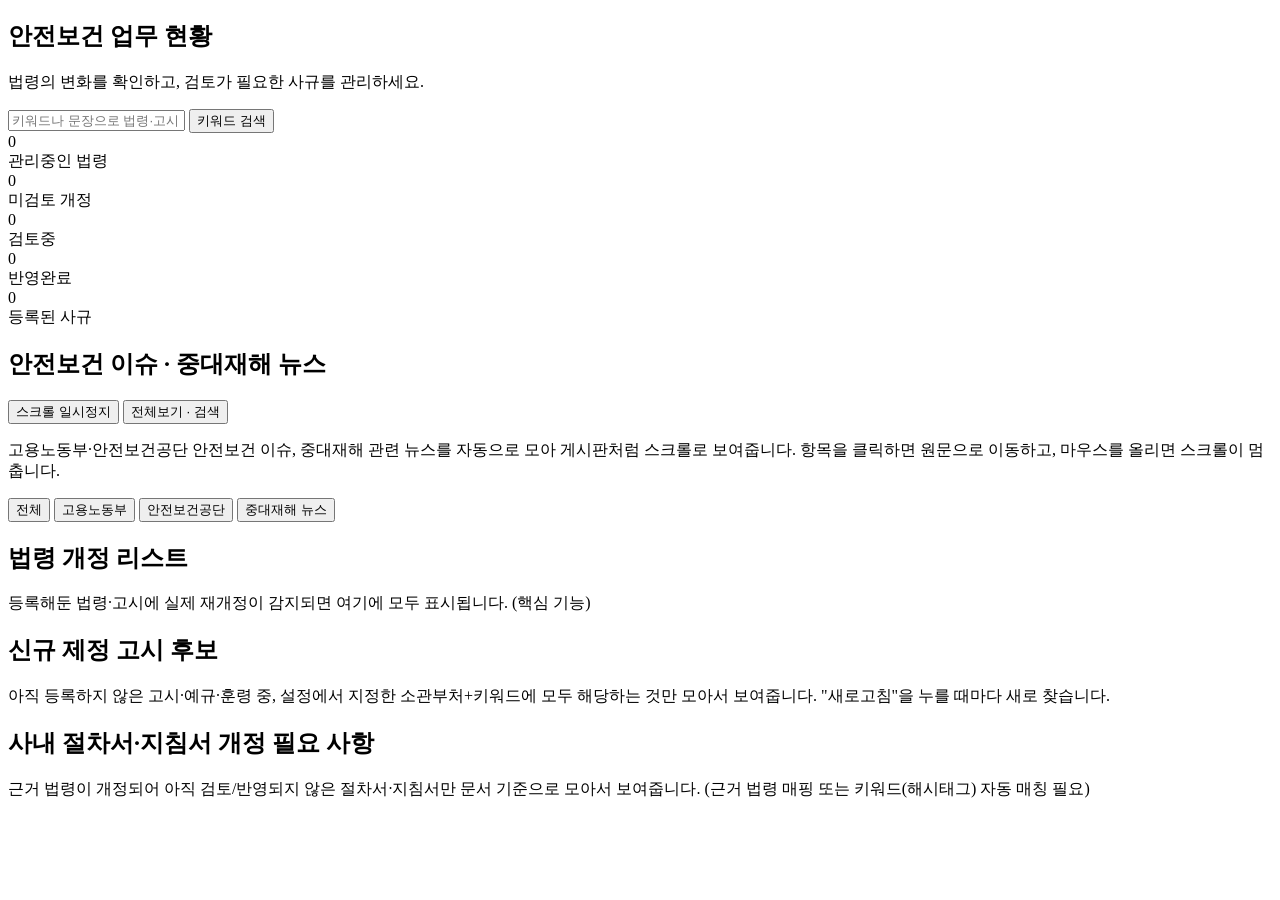
==== src/main/resources/templates/pages/dashboard.html @ 0a53410f "Initial Spring Boot and Thymeleaf safety law monitoring application" ====
<!doctype html>
<html lang="ko" xmlns:th="http://www.thymeleaf.org" th:replace="~{fragments/layout :: layout(~{::content})}">
<body>
<section th:fragment="content">
<section id="tab-dashboard" class="tab-panel active">
      <div class="page-heading">
<h2>안전보건 업무 현황</h2>
<p>법령의 변화를 확인하고, 검토가 필요한 사규를 관리하세요.</p>
</div>
      <div class="panel-box">
        <form id="dashboardKeywordSearchForm" class="row" style="margin-bottom: 0;">
          <input id="dashboardKeywordSearchInput" aria-label="법령·고시 본문 검색" type="text" placeholder="키워드나 문장으로 법령·고시 본문을 검색합니다 (예: 화기작업)" style="flex: 1;" />
          <button type="submit" class="btn btn-primary">키워드 검색</button>
        </form>
      </div>

      <div class="cards" id="summaryCards">
<div class="card">
<div class="value" th:text="${summary.tracked_law_count}">0</div>
<div class="label">관리중인 법령</div>
</div>
<div class="card">
<div class="value" th:text="${summary.unreviewed_count}">0</div>
<div class="label">미검토 개정</div>
</div>
<div class="card">
<div class="value" th:text="${summary.in_review_count}">0</div>
<div class="label">검토중</div>
</div>
<div class="card">
<div class="value" th:text="${summary.reflected_count}">0</div>
<div class="label">반영완료</div>
</div>
<div class="card">
<div class="value" th:text="${summary.document_count}">0</div>
<div class="label">등록된 사규</div>
</div>
</div>

      <div class="panel-box news-board">
        <div class="news-board-header">
          <h2>안전보건 이슈 · 중대재해 뉴스</h2>
          <span id="newsDemoBadge" class="badge badge-warn" hidden title="실제 뉴스를 아직 못 가져와 예시 데이터로 채워져 있습니다">예시 데이터</span>
          <button type="button" id="newsPauseBtn" class="btn" aria-pressed="false">스크롤 일시정지</button>
          <button type="button" id="goToNewsPageBtn" class="btn" style="margin-left: auto;">전체보기 · 검색</button>
        </div>
        <p class="hint">고용노동부·안전보건공단 안전보건 이슈, 중대재해 관련 뉴스를 자동으로 모아 게시판처럼 스크롤로 보여줍니다. 항목을 클릭하면 원문으로 이동하고, 마우스를 올리면 스크롤이 멈춥니다.</p>
        <div class="row news-board-filters" id="newsCategoryFilters">
          <button type="button" class="news-filter-btn active" data-cat="">전체</button>
          <button type="button" class="news-filter-btn" data-cat="moel">고용노동부</button>
          <button type="button" class="news-filter-btn" data-cat="kosha">안전보건공단</button>
          <button type="button" class="news-filter-btn" data-cat="accident">중대재해 뉴스</button>
        </div>
        <div id="newsBoard" class="news-board-viewport">
          <div id="newsBoardTrack" class="news-board-track">
</div>
        </div>
      </div>

      <h2>법령 개정 리스트</h2>
      <p class="hint">등록해둔 법령·고시에 실제 재개정이 감지되면 여기에 모두 표시됩니다. (핵심 기능)</p>
      <div id="recentLawRevisions" class="table-wrap">
</div>

      <h2>신규 제정 고시 후보</h2>
      <p class="hint">아직 등록하지 않은 고시·예규·훈령 중, 설정에서 지정한 소관부처+키워드에 모두 해당하는 것만 모아서 보여줍니다. "새로고침"을 누를 때마다 새로 찾습니다.</p>
      <div id="newAdmrulCandidates" class="table-wrap">
</div>

      <h2>사내 절차서·지침서 개정 필요 사항</h2>
      <p class="hint">근거 법령이 개정되어 아직 검토/반영되지 않은 절차서·지침서만 문서 기준으로 모아서 보여줍니다. (근거 법령 매핑 또는 키워드(해시태그) 자동 매칭 필요)</p>
      <div id="recentDocImpacts" class="table-wrap">
</div>
    </section>
</section>
</body>
</html>
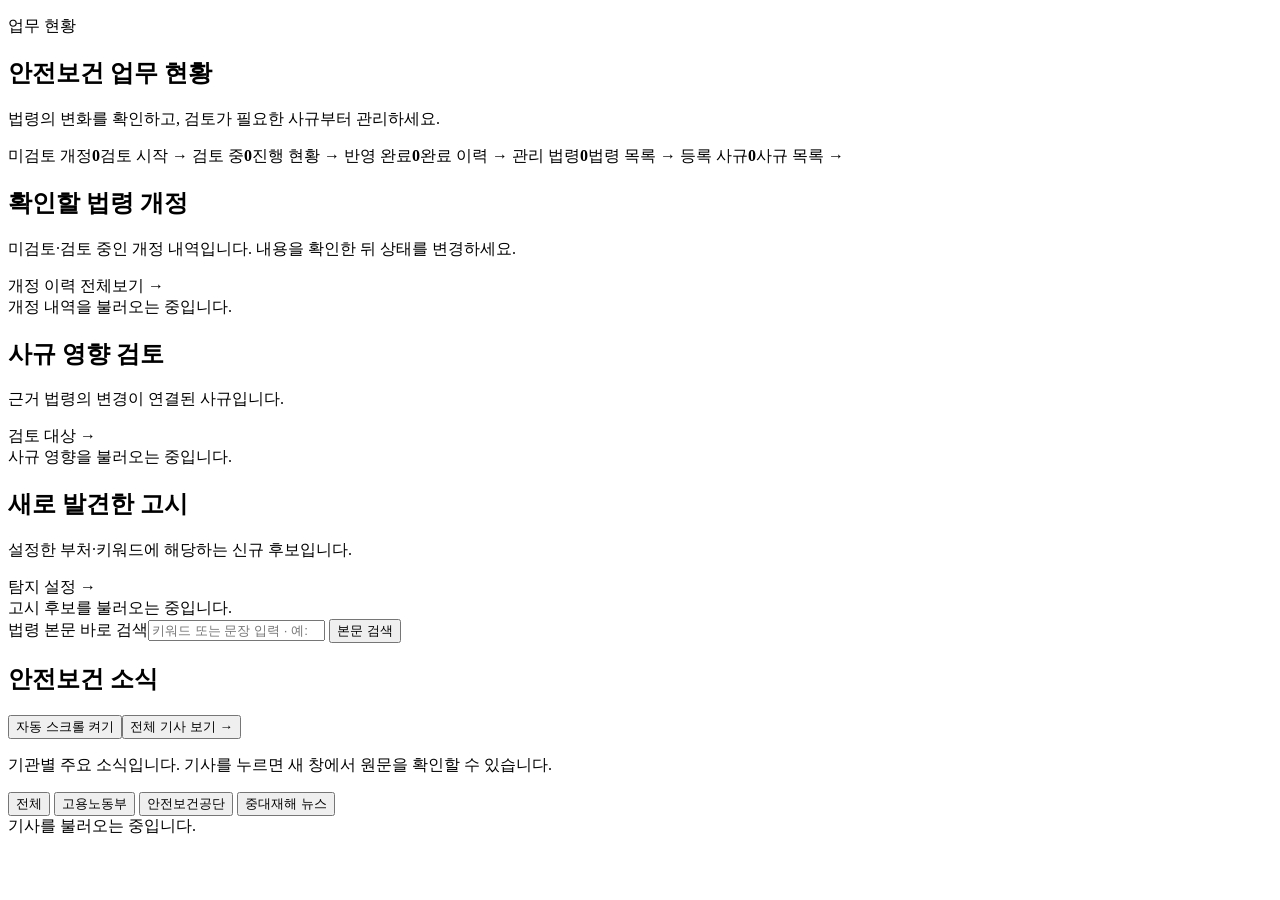
==== commit 24c73bee: "feat: add employee login, refresh UI and configure shared API access" ====
--- a/src/main/resources/templates/pages/dashboard.html
+++ b/src/main/resources/templates/pages/dashboard.html
@@ -2,76 +2,47 @@
 <html lang="ko" xmlns:th="http://www.thymeleaf.org" th:replace="~{fragments/layout :: layout(~{::content})}">
 <body>
 <section th:fragment="content">
-<section id="tab-dashboard" class="tab-panel active">
-      <div class="page-heading">
-<h2>안전보건 업무 현황</h2>
-<p>법령의 변화를 확인하고, 검토가 필요한 사규를 관리하세요.</p>
-</div>
-      <div class="panel-box">
-        <form id="dashboardKeywordSearchForm" class="row" style="margin-bottom: 0;">
-          <input id="dashboardKeywordSearchInput" aria-label="법령·고시 본문 검색" type="text" placeholder="키워드나 문장으로 법령·고시 본문을 검색합니다 (예: 화기작업)" style="flex: 1;" />
-          <button type="submit" class="btn btn-primary">키워드 검색</button>
-        </form>
+  <header class="page-heading"><p class="eyebrow">업무 현황</p><h1>안전보건 업무 현황</h1><p>법령의 변화를 확인하고, 검토가 필요한 사규부터 관리하세요.</p></header>
+  <section id="tab-dashboard" class="tab-panel active">
+    <div class="cards" id="summaryCards" aria-label="업무 요약">
+      <a class="card attention" th:href="@{/revisions(status='미검토')}"><span class="label">미검토 개정</span><strong class="value" data-summary="unreviewed_count" th:text="${summary.unreviewed_count}">0</strong><span class="card-link">검토 시작 →</span></a>
+      <a class="card" th:href="@{/revisions(status='검토중')}"><span class="label">검토 중</span><strong class="value" data-summary="in_review_count" th:text="${summary.in_review_count}">0</strong><span class="card-link">진행 현황 →</span></a>
+      <a class="card" th:href="@{/revisions(status='반영완료')}"><span class="label">반영 완료</span><strong class="value" data-summary="reflected_count" th:text="${summary.reflected_count}">0</strong><span class="card-link">완료 이력 →</span></a>
+      <a class="card" th:href="@{/laws}"><span class="label">관리 법령</span><strong class="value" data-summary="tracked_law_count" th:text="${summary.tracked_law_count}">0</strong><span class="card-link">법령 목록 →</span></a>
+      <a class="card" th:href="@{/documents}"><span class="label">등록 사규</span><strong class="value" data-summary="document_count" th:text="${summary.document_count}">0</strong><span class="card-link">사규 목록 →</span></a>
+    </div>
+    <section class="panel-box">
+      <div class="section-heading"><div><h2>확인할 법령 개정</h2><p class="hint">미검토·검토 중인 개정 내역입니다. 내용을 확인한 뒤 상태를 변경하세요.</p></div><a th:href="@{/revisions}">개정 이력 전체보기 →</a></div>
+      <div id="recentLawRevisions" class="table-wrap" tabindex="0" role="region" aria-label="확인할 법령 개정"><div class="loading-state" role="status">개정 내역을 불러오는 중입니다.</div></div>
+    </section>
+    <div class="dashboard-secondary">
+      <section class="panel-box">
+        <div class="section-heading"><div><h2>사규 영향 검토</h2><p class="hint">근거 법령의 변경이 연결된 사규입니다.</p></div><a th:href="@{/document-impacts}">검토 대상 →</a></div>
+        <div id="recentDocImpacts" class="table-wrap" tabindex="0" role="region" aria-label="검토할 사규"><div class="loading-state" role="status">사규 영향을 불러오는 중입니다.</div></div>
+      </section>
+      <section class="panel-box">
+        <div class="section-heading"><div><h2>새로 발견한 고시</h2><p class="hint">설정한 부처·키워드에 해당하는 신규 후보입니다.</p></div><a th:href="@{/settings#settings-candidates}">탐지 설정 →</a></div>
+        <div id="newAdmrulCandidates" class="table-wrap" tabindex="0" role="region" aria-label="새로 발견한 고시"><div class="loading-state" role="status">고시 후보를 불러오는 중입니다.</div></div>
+      </section>
+    </div>
+    <section class="panel-box search-toolbar" aria-label="법령 본문 바로 검색">
+      <form id="dashboardKeywordSearchForm" class="row">
+        <label class="field-label" for="dashboardKeywordSearchInput">법령 본문 바로 검색<input id="dashboardKeywordSearchInput" type="search" placeholder="키워드 또는 문장 입력 · 예: 화기작업" required /></label>
+        <button type="submit" class="btn btn-primary">본문 검색</button>
+      </form>
+    </section>
+    <section class="panel-box news-board">
+      <div class="news-board-header"><h2>안전보건 소식</h2><span id="newsDemoBadge" class="badge badge-warn" hidden>예시 데이터</span><button type="button" id="newsPauseBtn" class="btn btn-quiet" aria-pressed="false">자동 스크롤 켜기</button><button type="button" id="goToNewsPageBtn" class="btn">전체 기사 보기 →</button></div>
+      <p class="hint">기관별 주요 소식입니다. 기사를 누르면 새 창에서 원문을 확인할 수 있습니다.</p>
+      <div class="row news-board-filters" id="newsCategoryFilters" aria-label="뉴스 기관 필터">
+        <button type="button" class="news-filter-btn active" data-cat="" aria-pressed="true">전체</button>
+        <button type="button" class="news-filter-btn" data-cat="moel" aria-pressed="false">고용노동부</button>
+        <button type="button" class="news-filter-btn" data-cat="kosha" aria-pressed="false">안전보건공단</button>
+        <button type="button" class="news-filter-btn" data-cat="accident" aria-pressed="false">중대재해 뉴스</button>
       </div>
-
-      <div class="cards" id="summaryCards">
-<div class="card">
-<div class="value" th:text="${summary.tracked_law_count}">0</div>
-<div class="label">관리중인 법령</div>
-</div>
-<div class="card">
-<div class="value" th:text="${summary.unreviewed_count}">0</div>
-<div class="label">미검토 개정</div>
-</div>
-<div class="card">
-<div class="value" th:text="${summary.in_review_count}">0</div>
-<div class="label">검토중</div>
-</div>
-<div class="card">
-<div class="value" th:text="${summary.reflected_count}">0</div>
-<div class="label">반영완료</div>
-</div>
-<div class="card">
-<div class="value" th:text="${summary.document_count}">0</div>
-<div class="label">등록된 사규</div>
-</div>
-</div>
-
-      <div class="panel-box news-board">
-        <div class="news-board-header">
-          <h2>안전보건 이슈 · 중대재해 뉴스</h2>
-          <span id="newsDemoBadge" class="badge badge-warn" hidden title="실제 뉴스를 아직 못 가져와 예시 데이터로 채워져 있습니다">예시 데이터</span>
-          <button type="button" id="newsPauseBtn" class="btn" aria-pressed="false">스크롤 일시정지</button>
-          <button type="button" id="goToNewsPageBtn" class="btn" style="margin-left: auto;">전체보기 · 검색</button>
-        </div>
-        <p class="hint">고용노동부·안전보건공단 안전보건 이슈, 중대재해 관련 뉴스를 자동으로 모아 게시판처럼 스크롤로 보여줍니다. 항목을 클릭하면 원문으로 이동하고, 마우스를 올리면 스크롤이 멈춥니다.</p>
-        <div class="row news-board-filters" id="newsCategoryFilters">
-          <button type="button" class="news-filter-btn active" data-cat="">전체</button>
-          <button type="button" class="news-filter-btn" data-cat="moel">고용노동부</button>
-          <button type="button" class="news-filter-btn" data-cat="kosha">안전보건공단</button>
-          <button type="button" class="news-filter-btn" data-cat="accident">중대재해 뉴스</button>
-        </div>
-        <div id="newsBoard" class="news-board-viewport">
-          <div id="newsBoardTrack" class="news-board-track">
-</div>
-        </div>
-      </div>
-
-      <h2>법령 개정 리스트</h2>
-      <p class="hint">등록해둔 법령·고시에 실제 재개정이 감지되면 여기에 모두 표시됩니다. (핵심 기능)</p>
-      <div id="recentLawRevisions" class="table-wrap">
-</div>
-
-      <h2>신규 제정 고시 후보</h2>
-      <p class="hint">아직 등록하지 않은 고시·예규·훈령 중, 설정에서 지정한 소관부처+키워드에 모두 해당하는 것만 모아서 보여줍니다. "새로고침"을 누를 때마다 새로 찾습니다.</p>
-      <div id="newAdmrulCandidates" class="table-wrap">
-</div>
-
-      <h2>사내 절차서·지침서 개정 필요 사항</h2>
-      <p class="hint">근거 법령이 개정되어 아직 검토/반영되지 않은 절차서·지침서만 문서 기준으로 모아서 보여줍니다. (근거 법령 매핑 또는 키워드(해시태그) 자동 매칭 필요)</p>
-      <div id="recentDocImpacts" class="table-wrap">
-</div>
+      <div id="newsBoard" class="news-board-viewport" tabindex="0" role="region" aria-label="안전보건 기사"><div id="newsBoardTrack" class="news-board-track"><div class="loading-state">기사를 불러오는 중입니다.</div></div></div>
     </section>
+  </section>
 </section>
 </body>
 </html>
